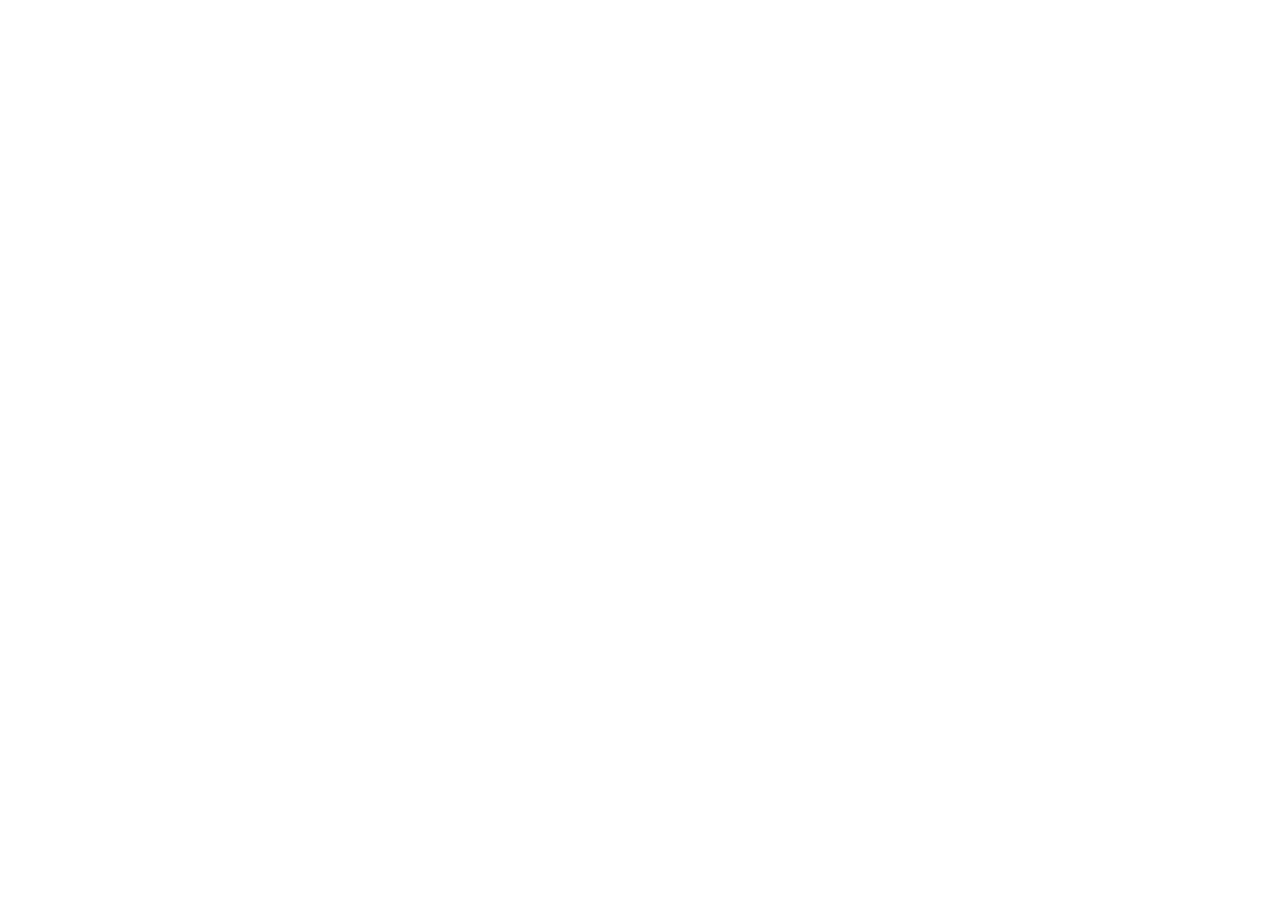
==== index.html @ 06895e7f "first commit" ====
<!DOCTYPE html>
<html lang="en">
<head>
    <meta charset="UTF-8">
    <meta name="viewport" content="width=device-width, initial-scale=1.0">
    <title>My simple website</title>
</head>
<body>
    
</body>
</html>
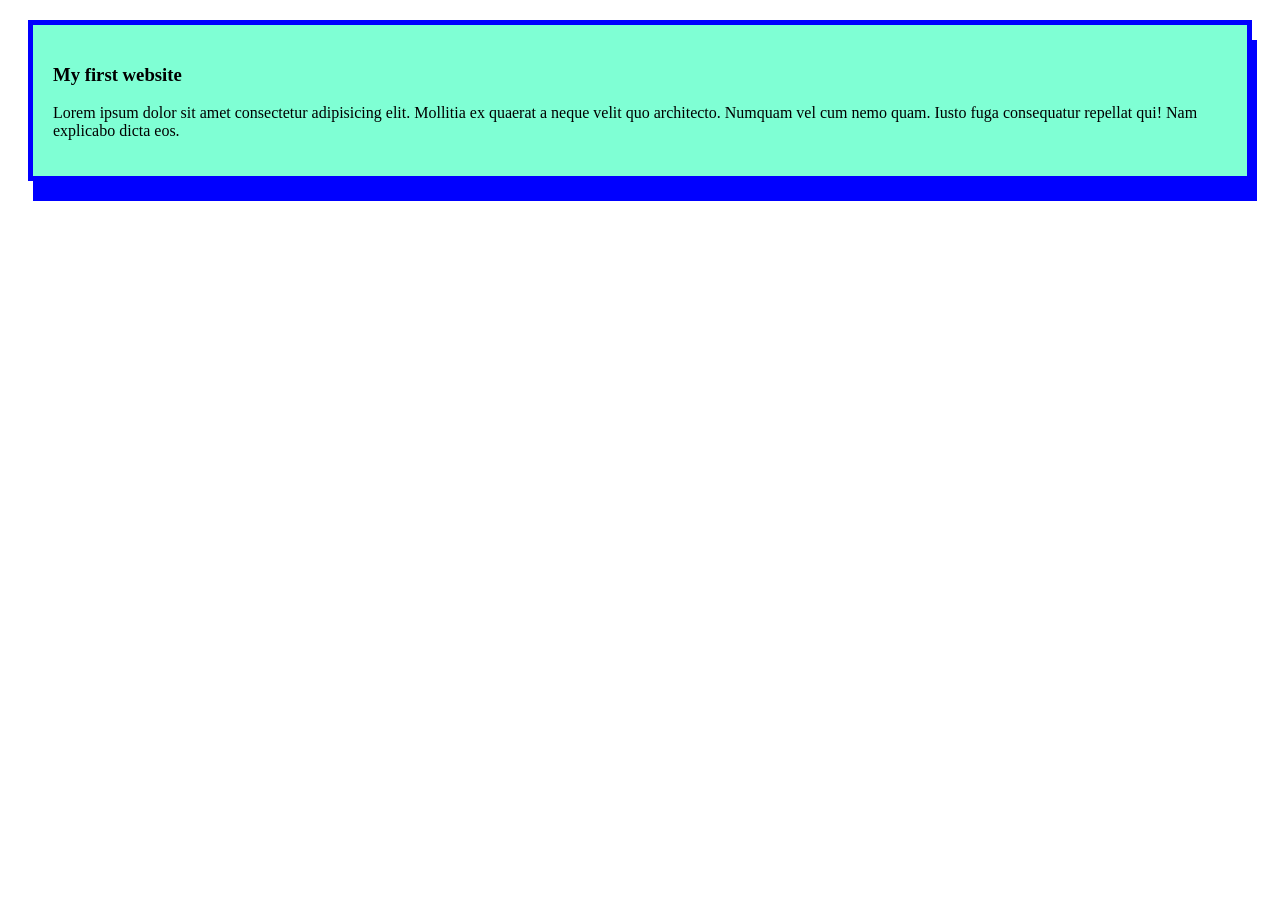
==== commit e869d4d9: "added the first blog" ====
--- a/index.html
+++ b/index.html
@@ -4,8 +4,12 @@
     <meta charset="UTF-8">
     <meta name="viewport" content="width=device-width, initial-scale=1.0">
     <title>My simple website</title>
+    <link rel="stylesheet" href="styles/blog.css">
 </head>
 <body>
-    
+    <div>
+        <h3>My first website</h3>
+        <p>Lorem ipsum dolor sit amet consectetur adipisicing elit. Mollitia ex quaerat a neque velit quo architecto. Numquam vel cum nemo quam. Iusto fuga consequatur repellat qui! Nam explicabo dicta eos.</p>
+    </div>
 </body>
 </html>
--- a/styles/blog.css
+++ b/styles/blog.css
@@ -0,0 +1,7 @@
+div{
+    background-color: aquamarine;
+    border: 5px solid blue;
+    box-shadow: 5px 20px blue;
+    margin: 20px;
+    padding: 20px;
+}
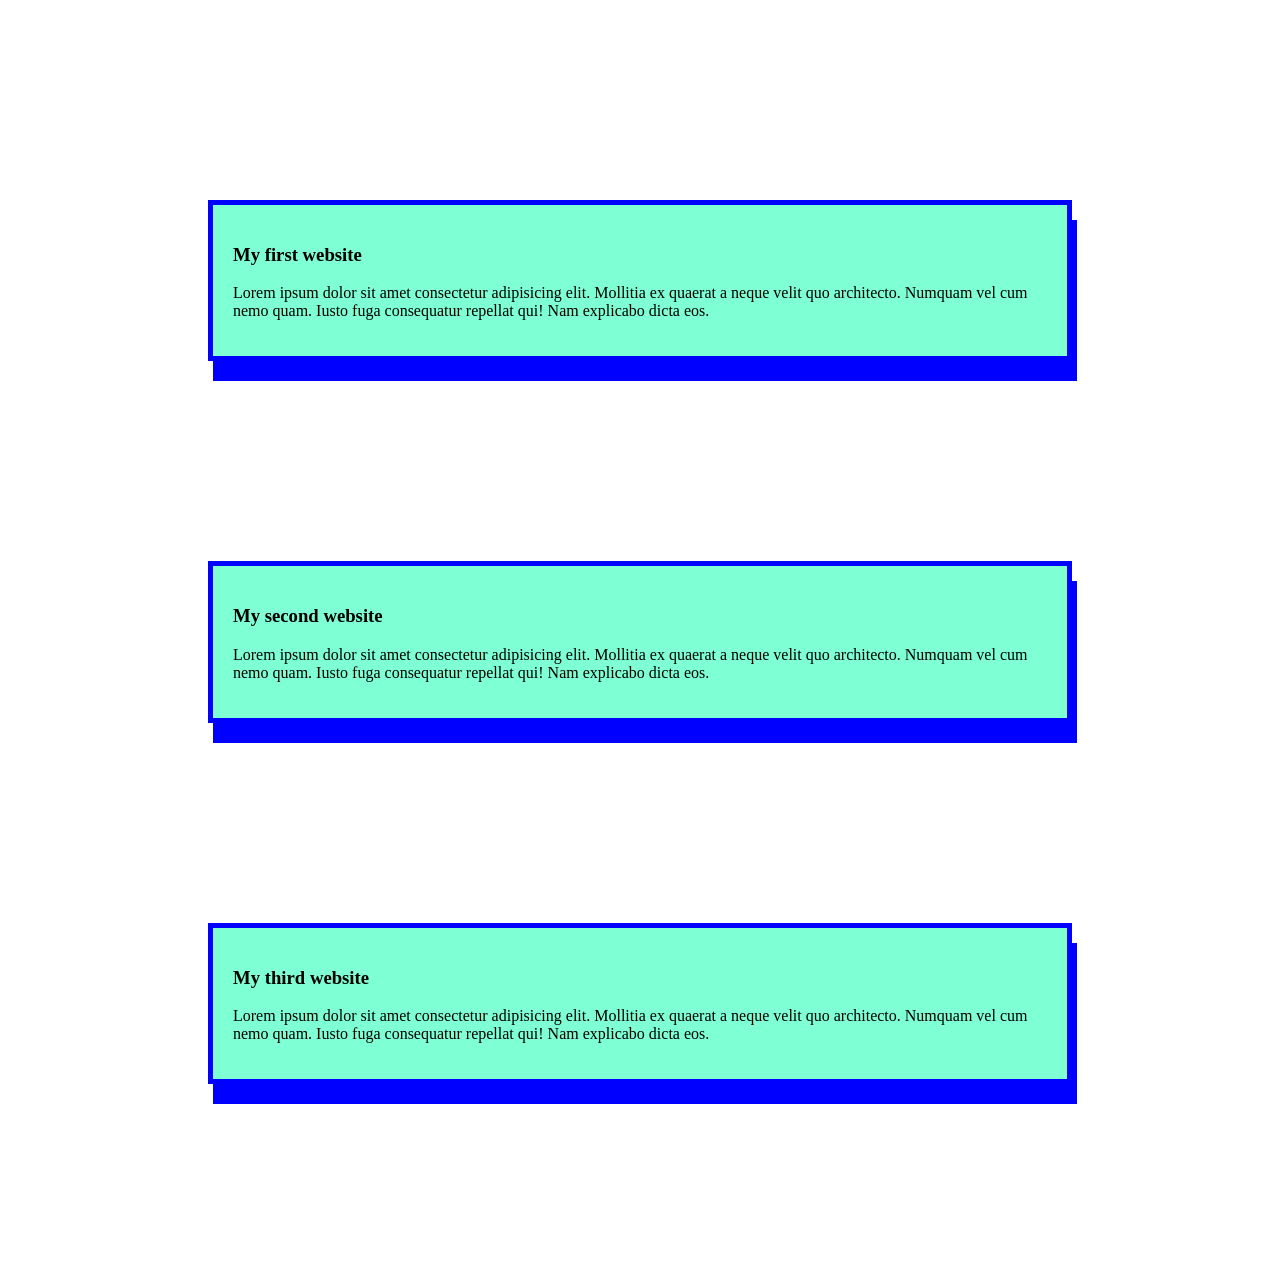
==== commit 9122f683: "added the second and third blog" ====
--- a/index.html
+++ b/index.html
@@ -11,5 +11,13 @@
         <h3>My first website</h3>
         <p>Lorem ipsum dolor sit amet consectetur adipisicing elit. Mollitia ex quaerat a neque velit quo architecto. Numquam vel cum nemo quam. Iusto fuga consequatur repellat qui! Nam explicabo dicta eos.</p>
     </div>
+    <div>
+        <h3>My second website</h3>
+        <p>Lorem ipsum dolor sit amet consectetur adipisicing elit. Mollitia ex quaerat a neque velit quo architecto. Numquam vel cum nemo quam. Iusto fuga consequatur repellat qui! Nam explicabo dicta eos.</p>
+    </div>
+    <div>
+        <h3>My third website</h3>
+        <p>Lorem ipsum dolor sit amet consectetur adipisicing elit. Mollitia ex quaerat a neque velit quo architecto. Numquam vel cum nemo quam. Iusto fuga consequatur repellat qui! Nam explicabo dicta eos.</p>
+    </div>
 </body>
 </html>
--- a/styles/blog.css
+++ b/styles/blog.css
@@ -2,6 +2,6 @@
     background-color: aquamarine;
     border: 5px solid blue;
     box-shadow: 5px 20px blue;
-    margin: 20px;
+    margin: 200px;
     padding: 20px;
 }
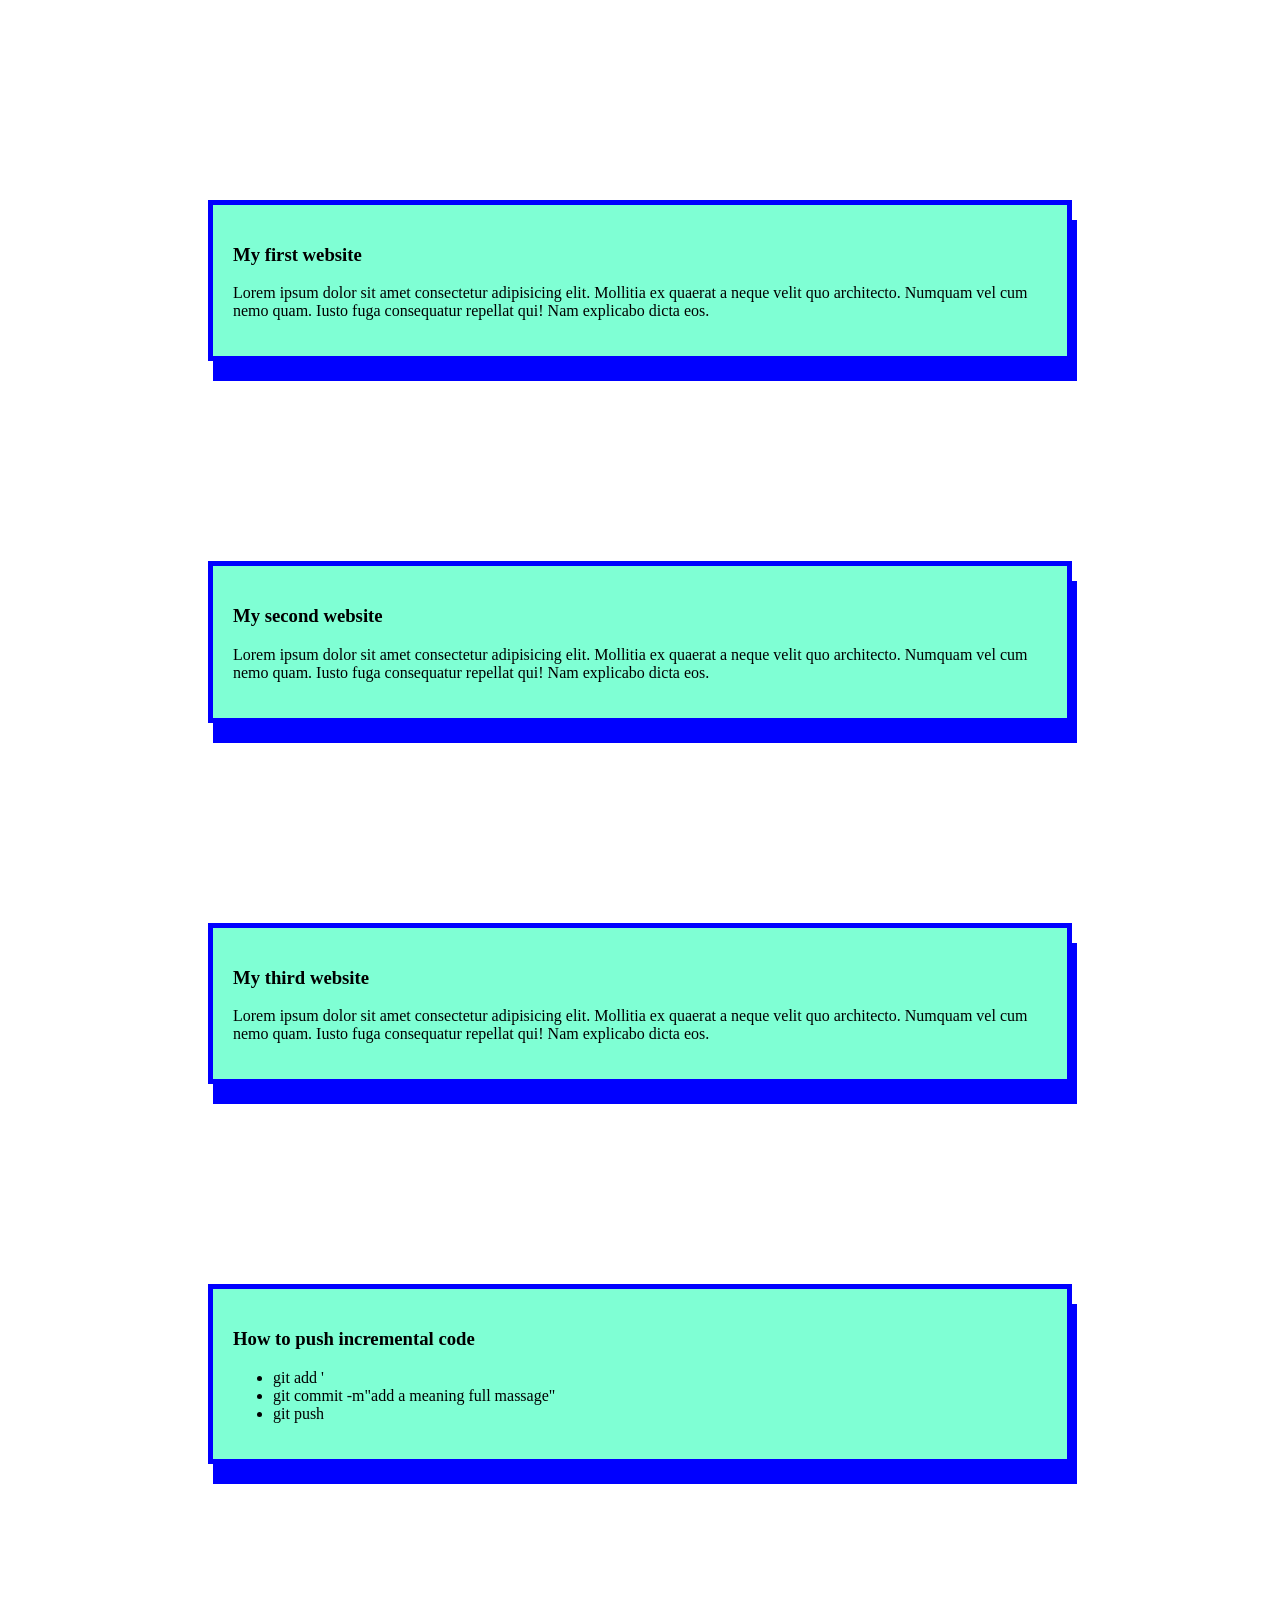
==== commit 41fe1bec: "list item add" ====
--- a/index.html
+++ b/index.html
@@ -19,5 +19,13 @@
         <h3>My third website</h3>
         <p>Lorem ipsum dolor sit amet consectetur adipisicing elit. Mollitia ex quaerat a neque velit quo architecto. Numquam vel cum nemo quam. Iusto fuga consequatur repellat qui! Nam explicabo dicta eos.</p>
     </div>
+    <div>
+        <h3>How to push incremental code</h3>
+        <ul>
+            <li>git add '</li>
+            <li>git commit -m"add a meaning full massage"</li>
+            <li>git push</li>
+        </ul>
+    </div>
 </body>
 </html>
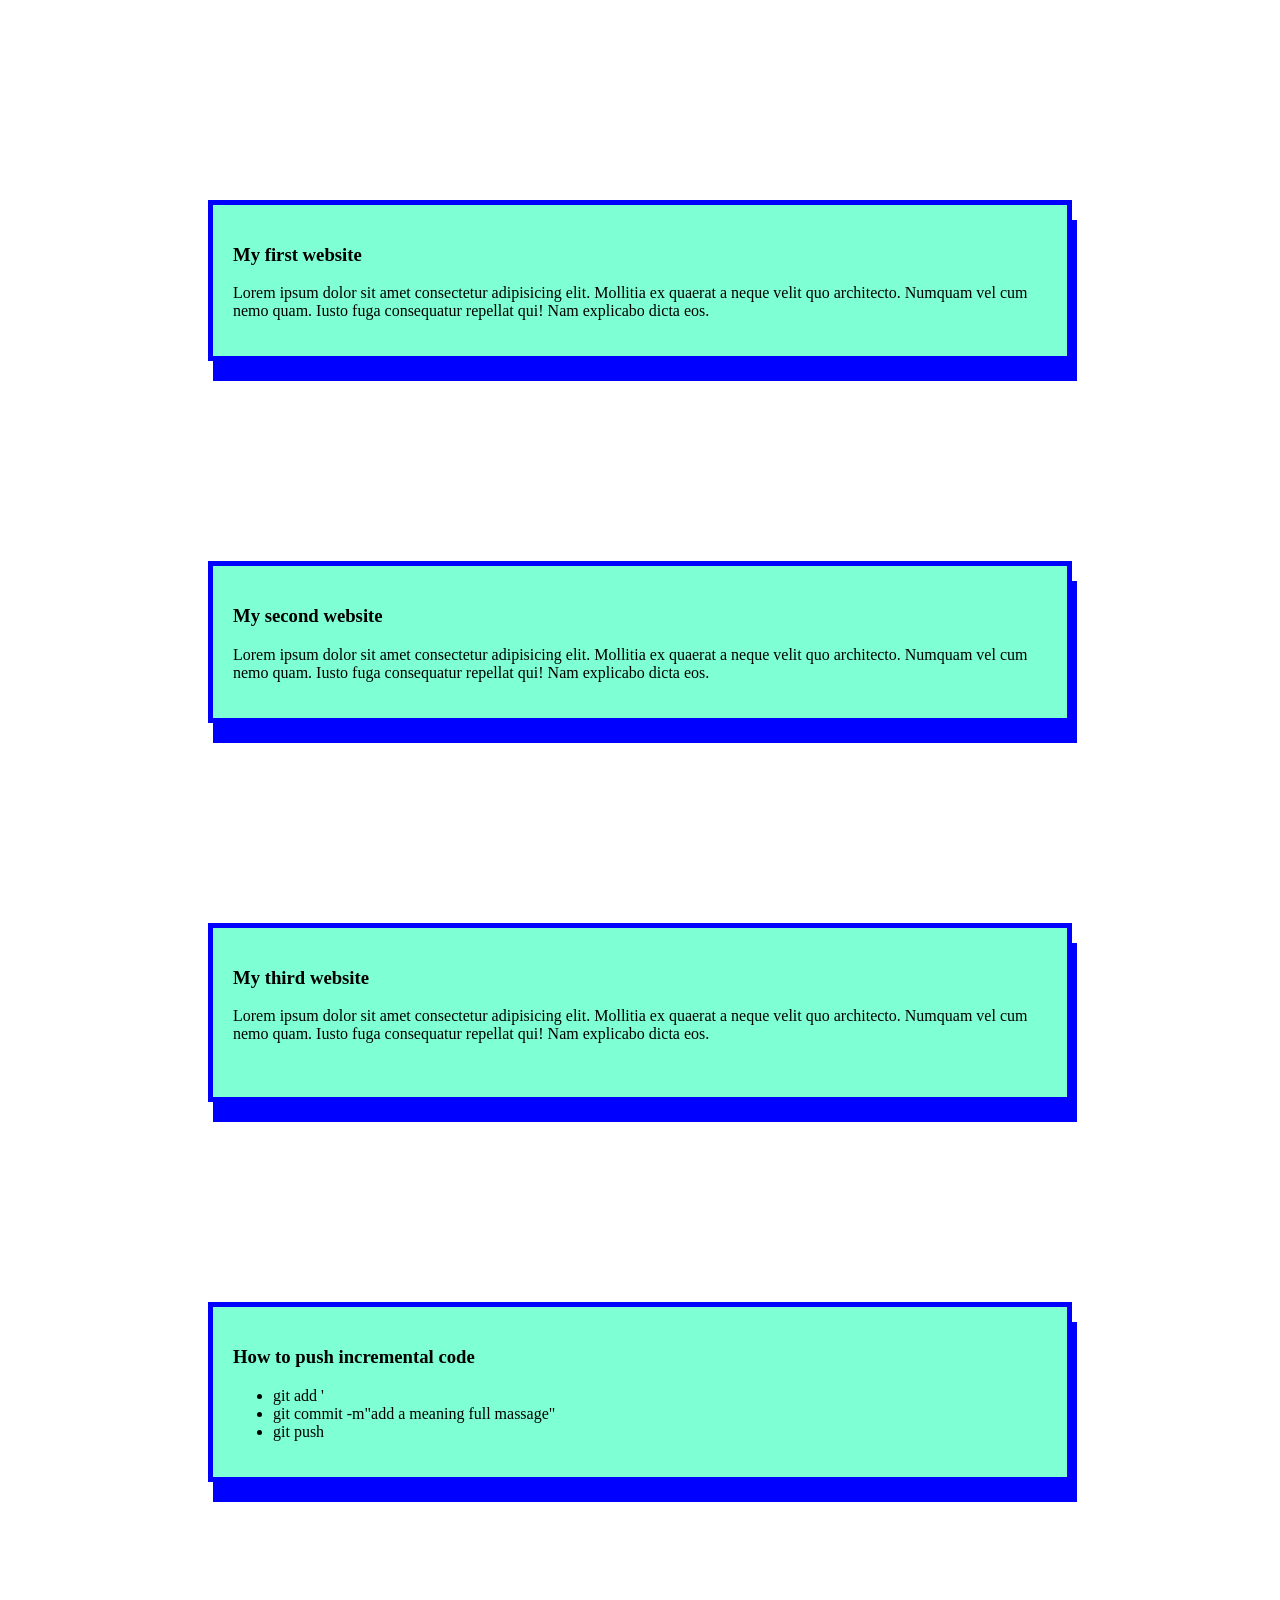
==== commit 6177598d: "adding picture" ====
--- a/index.html
+++ b/index.html
@@ -18,6 +18,7 @@
     <div>
         <h3>My third website</h3>
         <p>Lorem ipsum dolor sit amet consectetur adipisicing elit. Mollitia ex quaerat a neque velit quo architecto. Numquam vel cum nemo quam. Iusto fuga consequatur repellat qui! Nam explicabo dicta eos.</p>
+        <img src="../My first CSS/bro.JPG" alt="">
     </div>
     <div>
         <h3>How to push incremental code</h3>
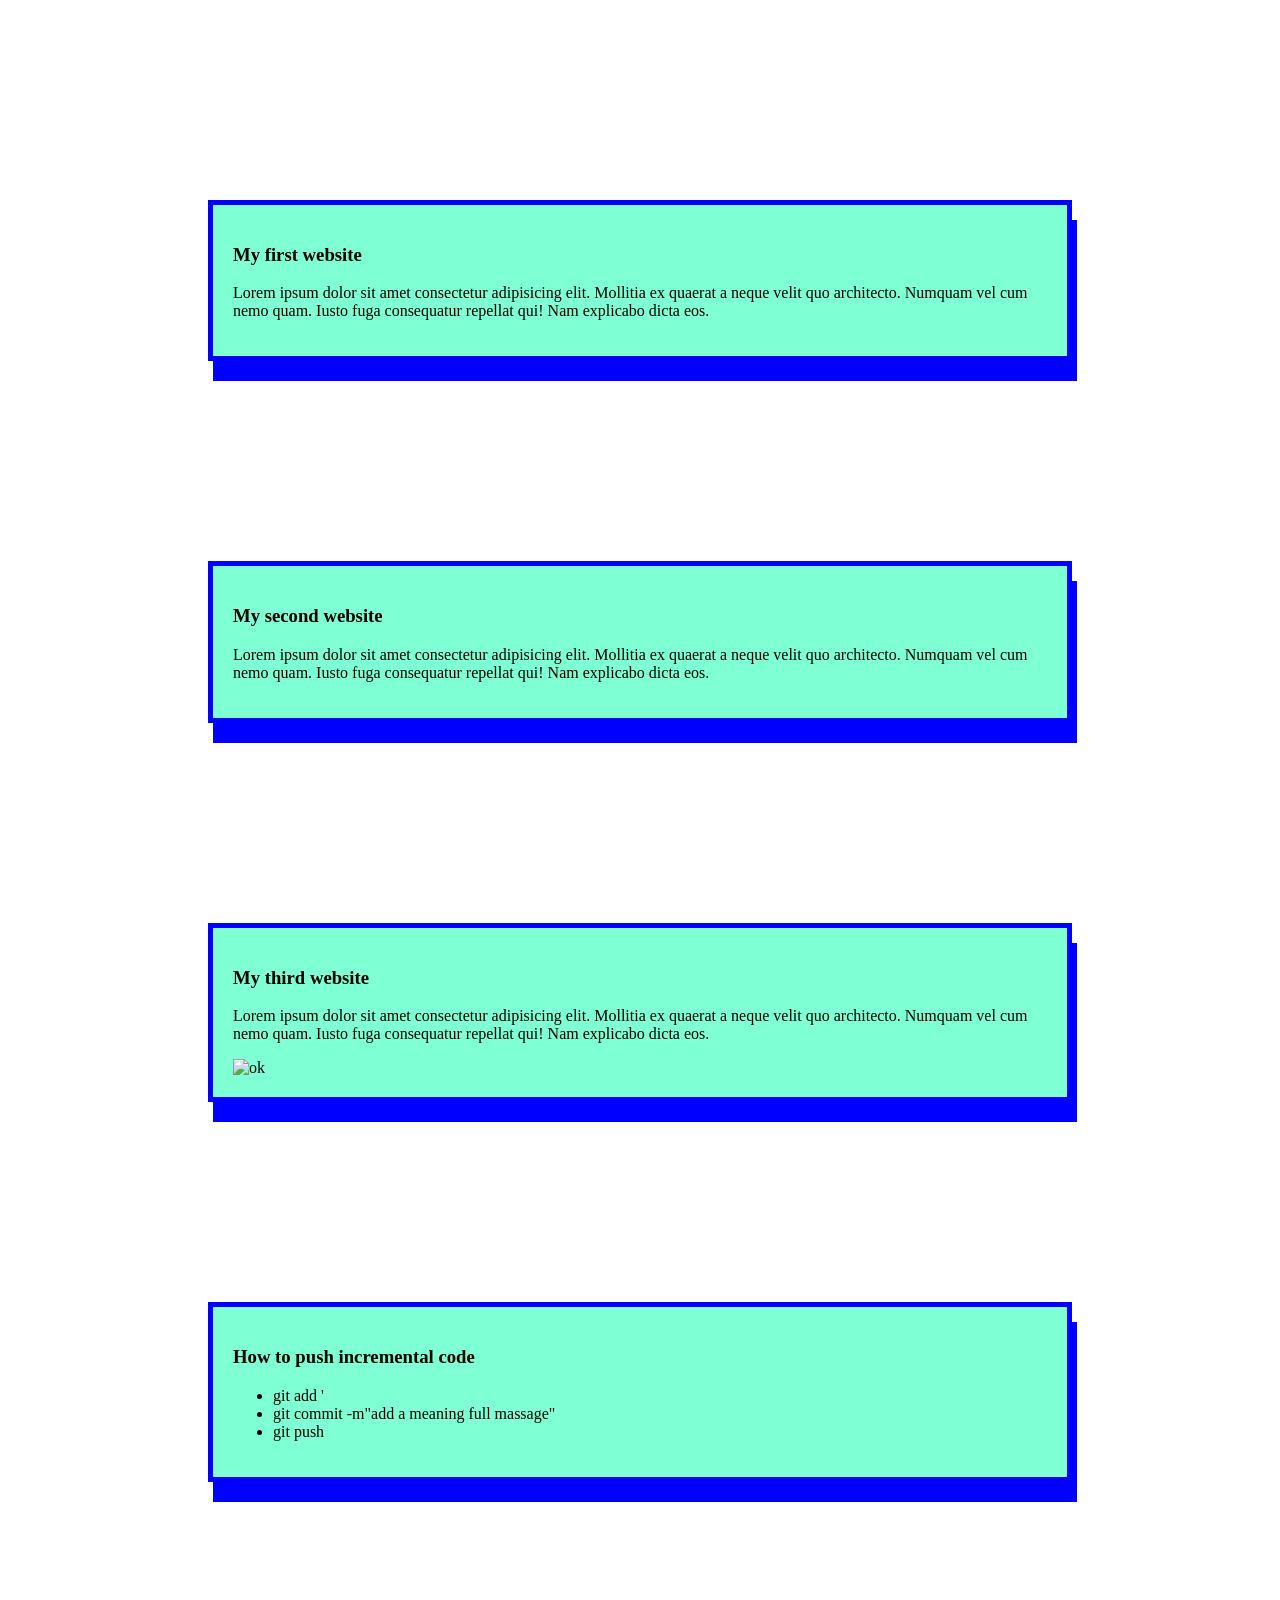
==== commit f4f1574e: "adding liop" ====
--- a/index.html
+++ b/index.html
@@ -18,7 +18,7 @@
     <div>
         <h3>My third website</h3>
         <p>Lorem ipsum dolor sit amet consectetur adipisicing elit. Mollitia ex quaerat a neque velit quo architecto. Numquam vel cum nemo quam. Iusto fuga consequatur repellat qui! Nam explicabo dicta eos.</p>
-        <img src="../My first CSS/bro.JPG" alt="">
+        <img src="../My first CSS/bro.JPG" alt="ok">
     </div>
     <div>
         <h3>How to push incremental code</h3>
@@ -28,5 +28,6 @@
             <li>git push</li>
         </ul>
     </div>
+    <img src="../My first CSS/Images/images.png" alt="">
 </body>
 </html>
